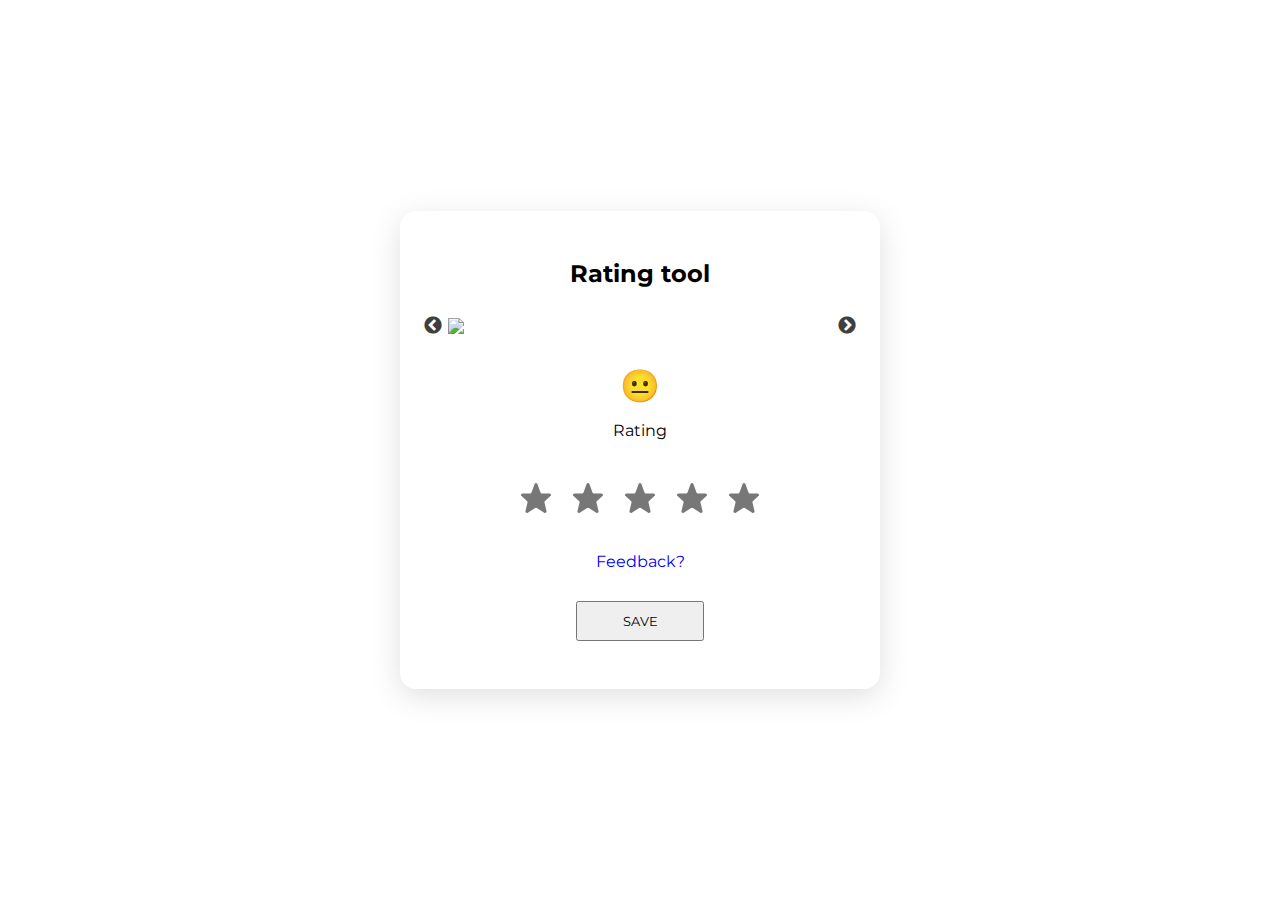
==== rating-front/index.html @ 8706f0c2 "test tool" ====
<!DOCTYPE html>
<html lang="en" >
<head>
  <meta charset="UTF-8">
  <title>Rating Tool</title>
  <link rel="stylesheet" href="./3rd-party/slick/slick.css">
  <link rel="stylesheet" href="./3rd-party/slick/slick-theme.css">
  <link rel="stylesheet" href="./style.css">

</head>
<body>
  <div class="container">
    <h2>Rating tool</h2>
    <section class="slider">
      <div>
        <img src="https://via.placeholder.com/350x150">
      </div>
      <div>
        <img src="https://via.placeholder.com/350x150">
      </div>
    </section>
    <div class="info">
      <div class="emoji"></div>
      <div class="rating"></div>
    </div>
    <div class="rating">
      <div class="star selected" data-rate="5">
        <svg xmlns="http://www.w3.org/2000/svg" aria-hidden="true" role="img" width="36" height="36" preserveAspectRatio="xMidYMid meet" viewBox="0 0 24 24">
          <path fill="none" stroke="none" stroke-linecap="round" stroke-linejoin="round" stroke-width="2" d="M11.074 2.633c.32-.844 1.531-.844 1.852 0l2.07 5.734a.99.99 0 0 0 .926.633h5.087c.94 0 1.35 1.17.611 1.743L18 14a.968.968 0 0 0-.322 1.092L19 20.695c.322.9-.72 1.673-1.508 1.119l-4.917-3.12a1 1 0 0 0-1.15 0l-4.917 3.12c-.787.554-1.83-.22-1.508-1.119l1.322-5.603A.968.968 0 0 0 6 14l-3.62-3.257C1.64 10.17 2.052 9 2.99 9h5.087a.989.989 0 0 0 .926-.633l2.07-5.734Z" />
        </svg>
      </div>
      <div class="star" data-rate="4">
        <svg xmlns="http://www.w3.org/2000/svg" aria-hidden="true" role="img" width="36" height="36" preserveAspectRatio="xMidYMid meet" viewBox="0 0 24 24">
          <path fill="none" stroke="none" stroke-linecap="round" stroke-linejoin="round" stroke-width="2" d="M11.074 2.633c.32-.844 1.531-.844 1.852 0l2.07 5.734a.99.99 0 0 0 .926.633h5.087c.94 0 1.35 1.17.611 1.743L18 14a.968.968 0 0 0-.322 1.092L19 20.695c.322.9-.72 1.673-1.508 1.119l-4.917-3.12a1 1 0 0 0-1.15 0l-4.917 3.12c-.787.554-1.83-.22-1.508-1.119l1.322-5.603A.968.968 0 0 0 6 14l-3.62-3.257C1.64 10.17 2.052 9 2.99 9h5.087a.989.989 0 0 0 .926-.633l2.07-5.734Z" />
        </svg>
      </div>
      <div class="star" data-rate="3">
        <svg xmlns="http://www.w3.org/2000/svg" aria-hidden="true" role="img" width="36" height="36" preserveAspectRatio="xMidYMid meet" viewBox="0 0 24 24">
          <path fill="none" stroke="none" stroke-linecap="round" stroke-linejoin="round" stroke-width="2" d="M11.074 2.633c.32-.844 1.531-.844 1.852 0l2.07 5.734a.99.99 0 0 0 .926.633h5.087c.94 0 1.35 1.17.611 1.743L18 14a.968.968 0 0 0-.322 1.092L19 20.695c.322.9-.72 1.673-1.508 1.119l-4.917-3.12a1 1 0 0 0-1.15 0l-4.917 3.12c-.787.554-1.83-.22-1.508-1.119l1.322-5.603A.968.968 0 0 0 6 14l-3.62-3.257C1.64 10.17 2.052 9 2.99 9h5.087a.989.989 0 0 0 .926-.633l2.07-5.734Z" />
        </svg>
      </div>
      <div class="star" data-rate="2">
        <svg xmlns="http://www.w3.org/2000/svg" aria-hidden="true" role="img" width="36" height="36" preserveAspectRatio="xMidYMid meet" viewBox="0 0 24 24">
          <path fill="none" stroke="none" stroke-linecap="round" stroke-linejoin="round" stroke-width="2" d="M11.074 2.633c.32-.844 1.531-.844 1.852 0l2.07 5.734a.99.99 0 0 0 .926.633h5.087c.94 0 1.35 1.17.611 1.743L18 14a.968.968 0 0 0-.322 1.092L19 20.695c.322.9-.72 1.673-1.508 1.119l-4.917-3.12a1 1 0 0 0-1.15 0l-4.917 3.12c-.787.554-1.83-.22-1.508-1.119l1.322-5.603A.968.968 0 0 0 6 14l-3.62-3.257C1.64 10.17 2.052 9 2.99 9h5.087a.989.989 0 0 0 .926-.633l2.07-5.734Z" />
        </svg>
      </div>
      <div class="star" data-rate="1">
        <svg xmlns="http://www.w3.org/2000/svg" aria-hidden="true" role="img" width="36" height="36" preserveAspectRatio="xMidYMid meet" viewBox="0 0 24 24">
          <path fill="none" stroke="none" stroke-linecap="round" stroke-linejoin="round" stroke-width="2" d="M11.074 2.633c.32-.844 1.531-.844 1.852 0l2.07 5.734a.99.99 0 0 0 .926.633h5.087c.94 0 1.35 1.17.611 1.743L18 14a.968.968 0 0 0-.322 1.092L19 20.695c.322.9-.72 1.673-1.508 1.119l-4.917-3.12a1 1 0 0 0-1.15 0l-4.917 3.12c-.787.554-1.83-.22-1.508-1.119l1.322-5.603A.968.968 0 0 0 6 14l-3.62-3.257C1.64 10.17 2.052 9 2.99 9h5.087a.989.989 0 0 0 .926-.633l2.07-5.734Z" />
        </svg>
      </div>
    </div>
    <div class="feedback">
      <span class="feedback-question">Feedback?</span>
    </div>
    <div class="feedback-input">
      <textarea rows="10" class="feedback-textarea"></textarea>
    </div>
    <div class="save">
      <button class="save-btn">SAVE</button>
    </div>
  </div>
  <script  src="./3rd-party/jquery.min.js"></script>
  <script  src="./3rd-party/slick/slick.min.js"></script>
  <script  src="./script.js"></script>
</body>
</html>
---- rating-front/style.css ----
@import url("https://fonts.googleapis.com/css2?family=Montserrat:wght@100;400;700;900&display=swap");
* {
  margin: 0;
  padding: 0;
  box-sizing: border-box;
  font-family: "montserrat", san-serif;
}

body {
  display: flex;
  justify-content: center;
  align-items: center;
  flex-direction: row;
  width: 100%;
  min-height: 100vh;
}

.container {
  display: flex;
  justify-content: center;
  align-items: center;
  flex-direction: column;
  padding: 3em;
  border-radius: 16px;
  box-shadow: rgba(100, 100, 111, 0.2) 0px 7px 29px 0px;
}
.container .info {
  width: 100px;
  height: auto;
  text-align: center;
  margin: 1em 0 0.5em;
}
.container .emoji {
  font-size: 2rem;
  padding: 0.5em 0;
}
.container .rating {
  margin-bottom: 2em;
}
.container .rating {
  display: flex;
  justify-content: center;
  align-items: center;
  flex-direction: row-reverse;
}
.container .rating .star {
  padding: 0 0.5em;
  cursor: pointer;
}
.container .rating .star:hover path {
  fill: #ffe766;
}
.container .rating .star:hover ~ .star path {
  fill: #ffe766;
}
.container .rating .star path {
  fill: #777;
  width: 100%;
  height: 100%;
  stroke: none;
}
.container .rating .selected ~ .star path,
.container .rating .selected path {
  fill: #ffd700;
}
.slider {
  width: 30vw;
  margin-top: 30px;
}
.slider img {
  width: 100%;
}
.slick-prev:before, .slick-next:before {
  color: black;
}
.feedback-question {
  color: blue;
  cursor: pointer;
}
.feedback-input {
  display: none;
}
.feedback-textarea {
  width: 30vw;
}
.save {
  margin-top: 30px;
}
.save-btn {
  padding: 10px;
  width: 10vw;
  cursor: pointer;
}
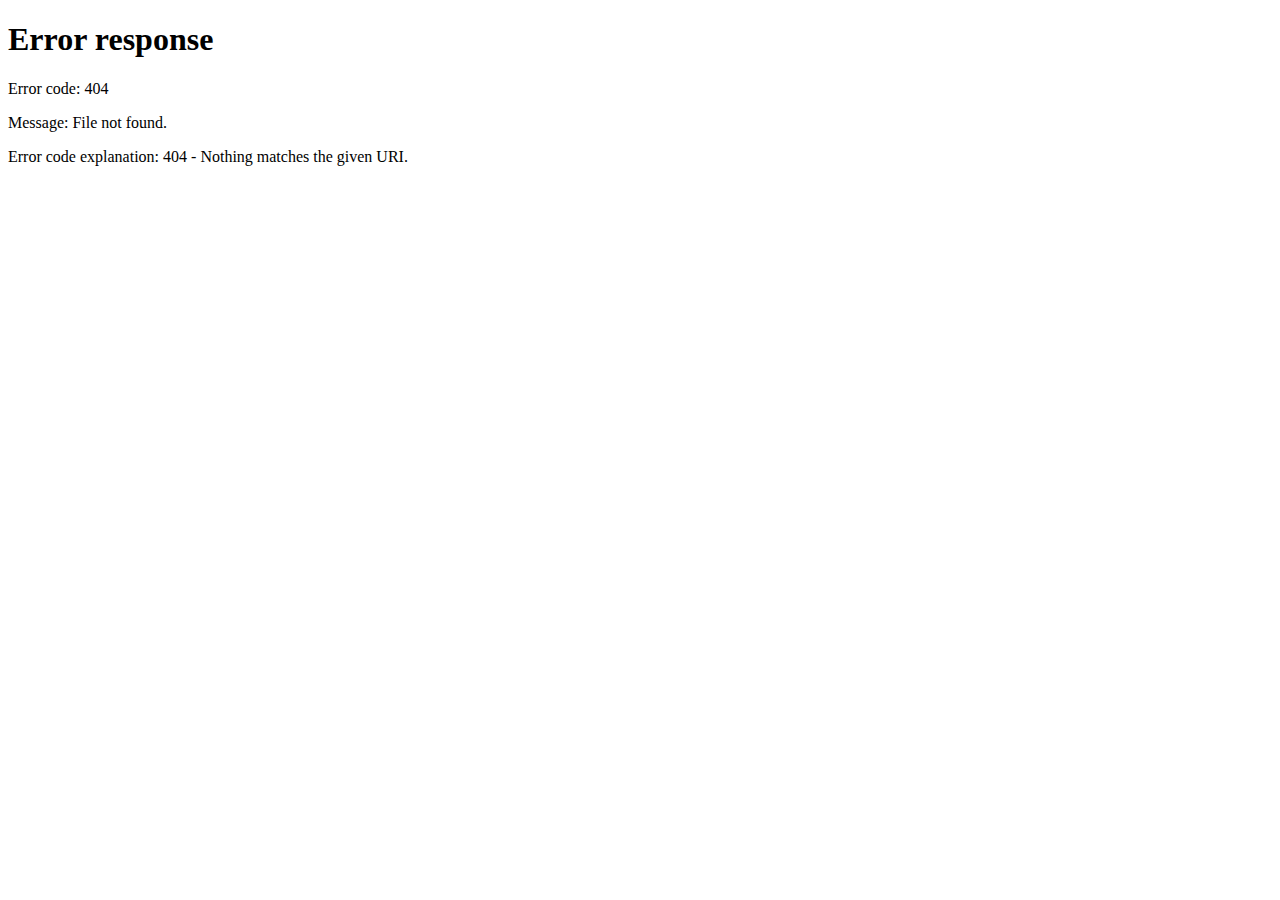
==== commit c7499c1b: "fix: update code frotnend" ====
--- a/rating-front/index.html
+++ b/rating-front/index.html
@@ -5,63 +5,75 @@
   <title>Rating Tool</title>
   <link rel="stylesheet" href="./3rd-party/slick/slick.css">
   <link rel="stylesheet" href="./3rd-party/slick/slick-theme.css">
+  <link rel="stylesheet" href="./3rd-party/jquery-modal//jquery-modal.min.css">
   <link rel="stylesheet" href="./style.css">
-
+  <script src="./check-authen.js"></script>
 </head>
 <body>
+  <nav>
+    <div class="left-nav">
+      <a href="/index.html">
+        Rating Tool
+      </a>
+      <a href="/rated-list.html">
+        Your Rated List
+      </a>
+    </div>
+    <div id="user-info">
+      <div id="email"></div>
+      <div id="sign-out">Sign out</div>
+    </div>
+  </nav>
   <div class="container">
     <h2>Rating tool</h2>
-    <section class="slider">
-      <div>
-        <img src="https://via.placeholder.com/350x150">
-      </div>
-      <div>
-        <img src="https://via.placeholder.com/350x150">
-      </div>
+    <div style="display: none" class="lds-ring"><div></div><div></div><div></div><div></div></div>
+    <section id="slider" class="slider">
     </section>
     <div class="info">
       <div class="emoji"></div>
       <div class="rating"></div>
-    </div>
-    <div class="rating">
-      <div class="star selected" data-rate="5">
-        <svg xmlns="http://www.w3.org/2000/svg" aria-hidden="true" role="img" width="36" height="36" preserveAspectRatio="xMidYMid meet" viewBox="0 0 24 24">
-          <path fill="none" stroke="none" stroke-linecap="round" stroke-linejoin="round" stroke-width="2" d="M11.074 2.633c.32-.844 1.531-.844 1.852 0l2.07 5.734a.99.99 0 0 0 .926.633h5.087c.94 0 1.35 1.17.611 1.743L18 14a.968.968 0 0 0-.322 1.092L19 20.695c.322.9-.72 1.673-1.508 1.119l-4.917-3.12a1 1 0 0 0-1.15 0l-4.917 3.12c-.787.554-1.83-.22-1.508-1.119l1.322-5.603A.968.968 0 0 0 6 14l-3.62-3.257C1.64 10.17 2.052 9 2.99 9h5.087a.989.989 0 0 0 .926-.633l2.07-5.734Z" />
-        </svg>
+      <div class="rating">
+        <div class="star selected" data-rate="5">
+          <svg xmlns="http://www.w3.org/2000/svg" aria-hidden="true" role="img" width="36" height="36" preserveAspectRatio="xMidYMid meet" viewBox="0 0 24 24">
+            <path fill="none" stroke="none" stroke-linecap="round" stroke-linejoin="round" stroke-width="2" d="M11.074 2.633c.32-.844 1.531-.844 1.852 0l2.07 5.734a.99.99 0 0 0 .926.633h5.087c.94 0 1.35 1.17.611 1.743L18 14a.968.968 0 0 0-.322 1.092L19 20.695c.322.9-.72 1.673-1.508 1.119l-4.917-3.12a1 1 0 0 0-1.15 0l-4.917 3.12c-.787.554-1.83-.22-1.508-1.119l1.322-5.603A.968.968 0 0 0 6 14l-3.62-3.257C1.64 10.17 2.052 9 2.99 9h5.087a.989.989 0 0 0 .926-.633l2.07-5.734Z" />
+          </svg>
+        </div>
+        <div class="star" data-rate="4">
+          <svg xmlns="http://www.w3.org/2000/svg" aria-hidden="true" role="img" width="36" height="36" preserveAspectRatio="xMidYMid meet" viewBox="0 0 24 24">
+            <path fill="none" stroke="none" stroke-linecap="round" stroke-linejoin="round" stroke-width="2" d="M11.074 2.633c.32-.844 1.531-.844 1.852 0l2.07 5.734a.99.99 0 0 0 .926.633h5.087c.94 0 1.35 1.17.611 1.743L18 14a.968.968 0 0 0-.322 1.092L19 20.695c.322.9-.72 1.673-1.508 1.119l-4.917-3.12a1 1 0 0 0-1.15 0l-4.917 3.12c-.787.554-1.83-.22-1.508-1.119l1.322-5.603A.968.968 0 0 0 6 14l-3.62-3.257C1.64 10.17 2.052 9 2.99 9h5.087a.989.989 0 0 0 .926-.633l2.07-5.734Z" />
+          </svg>
+        </div>
+        <div class="star" data-rate="3">
+          <svg xmlns="http://www.w3.org/2000/svg" aria-hidden="true" role="img" width="36" height="36" preserveAspectRatio="xMidYMid meet" viewBox="0 0 24 24">
+            <path fill="none" stroke="none" stroke-linecap="round" stroke-linejoin="round" stroke-width="2" d="M11.074 2.633c.32-.844 1.531-.844 1.852 0l2.07 5.734a.99.99 0 0 0 .926.633h5.087c.94 0 1.35 1.17.611 1.743L18 14a.968.968 0 0 0-.322 1.092L19 20.695c.322.9-.72 1.673-1.508 1.119l-4.917-3.12a1 1 0 0 0-1.15 0l-4.917 3.12c-.787.554-1.83-.22-1.508-1.119l1.322-5.603A.968.968 0 0 0 6 14l-3.62-3.257C1.64 10.17 2.052 9 2.99 9h5.087a.989.989 0 0 0 .926-.633l2.07-5.734Z" />
+          </svg>
+        </div>
+        <div class="star" data-rate="2">
+          <svg xmlns="http://www.w3.org/2000/svg" aria-hidden="true" role="img" width="36" height="36" preserveAspectRatio="xMidYMid meet" viewBox="0 0 24 24">
+            <path fill="none" stroke="none" stroke-linecap="round" stroke-linejoin="round" stroke-width="2" d="M11.074 2.633c.32-.844 1.531-.844 1.852 0l2.07 5.734a.99.99 0 0 0 .926.633h5.087c.94 0 1.35 1.17.611 1.743L18 14a.968.968 0 0 0-.322 1.092L19 20.695c.322.9-.72 1.673-1.508 1.119l-4.917-3.12a1 1 0 0 0-1.15 0l-4.917 3.12c-.787.554-1.83-.22-1.508-1.119l1.322-5.603A.968.968 0 0 0 6 14l-3.62-3.257C1.64 10.17 2.052 9 2.99 9h5.087a.989.989 0 0 0 .926-.633l2.07-5.734Z" />
+          </svg>
+        </div>
+        <div class="star" data-rate="1">
+          <svg xmlns="http://www.w3.org/2000/svg" aria-hidden="true" role="img" width="36" height="36" preserveAspectRatio="xMidYMid meet" viewBox="0 0 24 24">
+            <path fill="none" stroke="none" stroke-linecap="round" stroke-linejoin="round" stroke-width="2" d="M11.074 2.633c.32-.844 1.531-.844 1.852 0l2.07 5.734a.99.99 0 0 0 .926.633h5.087c.94 0 1.35 1.17.611 1.743L18 14a.968.968 0 0 0-.322 1.092L19 20.695c.322.9-.72 1.673-1.508 1.119l-4.917-3.12a1 1 0 0 0-1.15 0l-4.917 3.12c-.787.554-1.83-.22-1.508-1.119l1.322-5.603A.968.968 0 0 0 6 14l-3.62-3.257C1.64 10.17 2.052 9 2.99 9h5.087a.989.989 0 0 0 .926-.633l2.07-5.734Z" />
+          </svg>
+        </div>
       </div>
-      <div class="star" data-rate="4">
-        <svg xmlns="http://www.w3.org/2000/svg" aria-hidden="true" role="img" width="36" height="36" preserveAspectRatio="xMidYMid meet" viewBox="0 0 24 24">
-          <path fill="none" stroke="none" stroke-linecap="round" stroke-linejoin="round" stroke-width="2" d="M11.074 2.633c.32-.844 1.531-.844 1.852 0l2.07 5.734a.99.99 0 0 0 .926.633h5.087c.94 0 1.35 1.17.611 1.743L18 14a.968.968 0 0 0-.322 1.092L19 20.695c.322.9-.72 1.673-1.508 1.119l-4.917-3.12a1 1 0 0 0-1.15 0l-4.917 3.12c-.787.554-1.83-.22-1.508-1.119l1.322-5.603A.968.968 0 0 0 6 14l-3.62-3.257C1.64 10.17 2.052 9 2.99 9h5.087a.989.989 0 0 0 .926-.633l2.07-5.734Z" />
-        </svg>
+      <div class="feedback">
+        <span class="feedback-question">Feedback?</span>
       </div>
-      <div class="star" data-rate="3">
-        <svg xmlns="http://www.w3.org/2000/svg" aria-hidden="true" role="img" width="36" height="36" preserveAspectRatio="xMidYMid meet" viewBox="0 0 24 24">
-          <path fill="none" stroke="none" stroke-linecap="round" stroke-linejoin="round" stroke-width="2" d="M11.074 2.633c.32-.844 1.531-.844 1.852 0l2.07 5.734a.99.99 0 0 0 .926.633h5.087c.94 0 1.35 1.17.611 1.743L18 14a.968.968 0 0 0-.322 1.092L19 20.695c.322.9-.72 1.673-1.508 1.119l-4.917-3.12a1 1 0 0 0-1.15 0l-4.917 3.12c-.787.554-1.83-.22-1.508-1.119l1.322-5.603A.968.968 0 0 0 6 14l-3.62-3.257C1.64 10.17 2.052 9 2.99 9h5.087a.989.989 0 0 0 .926-.633l2.07-5.734Z" />
-        </svg>
+      <div class="feedback-input">
+        <textarea rows="10" class="feedback-textarea"></textarea>
       </div>
-      <div class="star" data-rate="2">
-        <svg xmlns="http://www.w3.org/2000/svg" aria-hidden="true" role="img" width="36" height="36" preserveAspectRatio="xMidYMid meet" viewBox="0 0 24 24">
-          <path fill="none" stroke="none" stroke-linecap="round" stroke-linejoin="round" stroke-width="2" d="M11.074 2.633c.32-.844 1.531-.844 1.852 0l2.07 5.734a.99.99 0 0 0 .926.633h5.087c.94 0 1.35 1.17.611 1.743L18 14a.968.968 0 0 0-.322 1.092L19 20.695c.322.9-.72 1.673-1.508 1.119l-4.917-3.12a1 1 0 0 0-1.15 0l-4.917 3.12c-.787.554-1.83-.22-1.508-1.119l1.322-5.603A.968.968 0 0 0 6 14l-3.62-3.257C1.64 10.17 2.052 9 2.99 9h5.087a.989.989 0 0 0 .926-.633l2.07-5.734Z" />
-        </svg>
-      </div>
-      <div class="star" data-rate="1">
-        <svg xmlns="http://www.w3.org/2000/svg" aria-hidden="true" role="img" width="36" height="36" preserveAspectRatio="xMidYMid meet" viewBox="0 0 24 24">
-          <path fill="none" stroke="none" stroke-linecap="round" stroke-linejoin="round" stroke-width="2" d="M11.074 2.633c.32-.844 1.531-.844 1.852 0l2.07 5.734a.99.99 0 0 0 .926.633h5.087c.94 0 1.35 1.17.611 1.743L18 14a.968.968 0 0 0-.322 1.092L19 20.695c.322.9-.72 1.673-1.508 1.119l-4.917-3.12a1 1 0 0 0-1.15 0l-4.917 3.12c-.787.554-1.83-.22-1.508-1.119l1.322-5.603A.968.968 0 0 0 6 14l-3.62-3.257C1.64 10.17 2.052 9 2.99 9h5.087a.989.989 0 0 0 .926-.633l2.07-5.734Z" />
-        </svg>
+      <div class="save">
+        <button disabled class="save-btn">SAVE</button>
       </div>
     </div>
-    <div class="feedback">
-      <span class="feedback-question">Feedback?</span>
-    </div>
-    <div class="feedback-input">
-      <textarea rows="10" class="feedback-textarea"></textarea>
-    </div>
-    <div class="save">
-      <button class="save-btn">SAVE</button>
-    </div>
   </div>
-  <script  src="./3rd-party/jquery.min.js"></script>
-  <script  src="./3rd-party/slick/slick.min.js"></script>
-  <script  src="./script.js"></script>
+  <script src="./3rd-party/jquery.min.js"></script>
+  <script src="./3rd-party/slick/slick.min.js"></script>
+  <script src="./3rd-party/jquery-modal/jquery-modal.min.js"></script>
+  <script src="./3rd-party/axios/axios.min.js"></script>
+  <script type="module" src="./index.js"></script>
 </body>
 </html>
--- a/rating-front/style.css
+++ b/rating-front/style.css
@@ -7,14 +7,22 @@
 }
 
 body {
-  display: flex;
-  justify-content: center;
-  align-items: center;
-  flex-direction: row;
   width: 100%;
   min-height: 100vh;
 }
 
+.left-nav {
+  display: flex;
+}
+.left-nav a {
+  text-decoration: none;
+  color: blue;
+  margin-right: 3vw;
+}
+.left-nav a:focus {
+  text-decoration: none;
+  color: blue;
+}
 .container {
   display: flex;
   justify-content: center;
@@ -22,20 +30,17 @@
   flex-direction: column;
   padding: 3em;
   border-radius: 16px;
+  margin: 50px 32vw;
+  margin-top: 100px;
   box-shadow: rgba(100, 100, 111, 0.2) 0px 7px 29px 0px;
 }
 .container .info {
-  width: 100px;
+  width: 100%;
   height: auto;
   text-align: center;
-  margin: 1em 0 0.5em;
 }
 .container .emoji {
   font-size: 2rem;
-  padding: 0.5em 0;
-}
-.container .rating {
-  margin-bottom: 2em;
 }
 .container .rating {
   display: flex;
@@ -69,6 +74,20 @@
 }
 .slider img {
   width: 100%;
+  height: 400px;
+  object-fit: contain;
+}
+.slick-list {
+  height: 500px;
+}
+.prompt {
+  display: -webkit-box;
+  -webkit-line-clamp: 3;
+  -webkit-box-orient: vertical;
+  overflow: hidden;
+  text-overflow: ellipsis;
+  font-style: italic;
+  margin-bottom: 10px;
 }
 .slick-prev:before, .slick-next:before {
   color: black;
@@ -91,3 +110,207 @@
   width: 10vw;
   cursor: pointer;
 }
+
+.error {
+  text-align: center;
+  color: red;
+}
+
+.success {
+  text-align: center;
+  color: green;
+}
+
+.login-with-google-btn {
+  transition: background-color .3s, box-shadow .3s;
+  cursor: pointer;
+  padding: 12px 16px 12px 42px;
+  border: none;
+  border-radius: 3px;
+  box-shadow: 0 -1px 0 rgba(0, 0, 0, .04), 0 1px 1px rgba(0, 0, 0, .25);
+  
+  color: #757575;
+  font-size: 14px;
+  font-weight: 500;
+  font-family: -apple-system,BlinkMacSystemFont,"Segoe UI",Roboto,Oxygen,Ubuntu,Cantarell,"Fira Sans","Droid Sans","Helvetica Neue",sans-serif;
+  
+  background-image: url([data-uri]);
+  background-color: white;
+  background-repeat: no-repeat;
+  background-position: 12px 11px;
+}
+
+.login-with-google-btn:hover {
+  box-shadow: 0 -1px 0 rgba(0, 0, 0, .04), 0 2px 4px rgba(0, 0, 0, .25);
+}
+
+.login-text {
+  margin: 30px 0;
+}
+
+#loading {
+  margin: 30px 0;
+}
+
+#login-content {
+  display: flex;
+  justify-content: center;
+  align-items: center;
+  flex-direction: column;
+}
+
+nav {
+  height: 64px;
+  box-shadow: rgba(0, 0, 0, 0.1) 0px 4px 12px;
+  display: flex;
+  width: 100%;
+  justify-content: space-between;
+  padding: 0 64px;
+  align-items: center;
+  position: fixed;
+  z-index: 100;
+  background: white;
+  top: 0;
+}
+
+#user-info {
+  display: flex;
+}
+
+#sign-out {
+  color: blue;
+  margin-left: 50px;
+  cursor: pointer;
+}
+
+.lds-ring {
+  display: inline-block;
+  position: relative;
+  width: 80px;
+  height: 80px;
+}
+.lds-ring div {
+  box-sizing: border-box;
+  display: block;
+  position: absolute;
+  width: 64px;
+  height: 64px;
+  margin: 8px;
+  border: 8px solid #000;
+  border-radius: 50%;
+  animation: lds-ring 1.2s cubic-bezier(0.5, 0, 0.5, 1) infinite;
+  border-color: #000 transparent transparent transparent;
+}
+.lds-ring div:nth-child(1) {
+  animation-delay: -0.45s;
+}
+.lds-ring div:nth-child(2) {
+  animation-delay: -0.3s;
+}
+.lds-ring div:nth-child(3) {
+  animation-delay: -0.15s;
+}
+@keyframes lds-ring {
+  0% {
+    transform: rotate(0deg);
+  }
+  100% {
+    transform: rotate(360deg);
+  }
+}
+
+.masonry-container {
+  margin: 0 auto;
+  padding: 0 15px;
+  width: 100%;
+  max-width: 1200px;
+  margin-top: 100px;
+}
+
+.masonry-container h2 {
+  text-align: center;
+  margin: 30px;
+}
+
+.masonry-container .lds-ring {
+  left: 50%;
+  transform: translateX(-50%);
+}
+
+.masonry {
+  max-width: 100%;
+  column-gap: 30px;
+}
+
+
+@media only screen and (min-width: 992px) {
+  .masonry {
+    column-count: 3;
+  }
+}
+
+.masonry-item {
+  margin: 0 0 30px;
+  display: inline-block;
+  width: 100%;
+}
+
+.box {
+  width: 100%;
+  height: 300px;
+  box-shadow: rgb(0 0 0 / 10%) 0px 4px 12px;
+  position: relative;
+}
+
+.box img {
+  width: 100%;
+  height: 300px;
+  object-fit: cover;
+}
+
+.box .prompt-box {
+  position: absolute;
+  bottom: 0;
+  background: rgba(0, 0, 0, 0.3);
+  color: #f1f1f1;
+  width: 100%;
+  padding: 20px;
+  overflow: hidden;
+  text-overflow: ellipsis;
+  -webkit-line-clamp: 3;
+  height: 80px;
+  display: -webkit-box;
+  -webkit-box-orient: vertical;
+  line-height: 20px;
+}
+
+.edit-box {
+  display: flex;
+  justify-content: space-between;
+  align-items: center;
+}
+
+.edit-box .my-comment {
+  max-width: 250px;
+  white-space: nowrap;
+  overflow: hidden;
+  text-overflow: ellipsis;
+  color: blue;
+  cursor: pointer;
+}
+
+#my-prompt {
+  width: 100%;
+}
+
+.save-my-prompt {
+  display: flex;
+  justify-content: center;
+  margin: 15px;
+}
+
+.empty-rated-list {
+  left: 50%;
+  transform: translateX(-50%);
+  position: absolute;
+}
